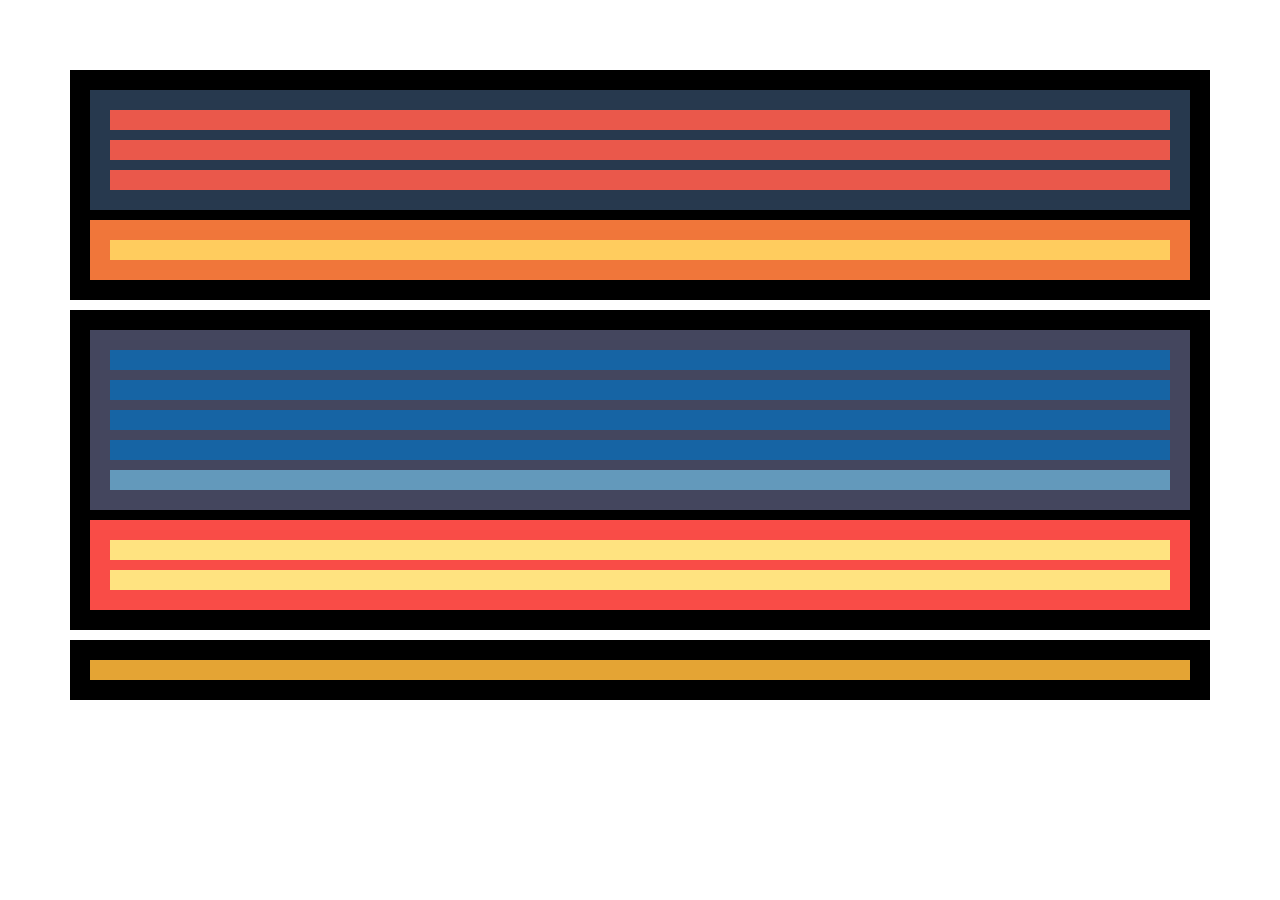
==== nivell-1/index.html @ adfc6685 "commit" ====
<!DOCTYPE html>
<html lang="en">
	<head>
        <meta charset="UTF-8">
		<title>Maquetacion html css</title>
        <link rel="preload" href="style.css" as="style">
		<link  rel="stylesheet" href="style.css" >

	</head>


	<body>
        <div class="body">
            <header class="header">
                <div class="menu">
                    <div class="logo"></div>
                    <div class="nav"></div>
                    <div class="social"></div>
                </div>
                <div class="text-principal">
                   <h1></h1>
                </div>
            </header>
            <section class="section">
                 <div class="articles" >
                    <article class="article"></article>
                    <article class="article"></article>
                    <article class="article"></article>
                    <article class="article"></article>
                    <nav class="navigation"></nav>
                 </div>
            <aside class="aside">
                <div class="publicity"></div>
                <div class="publicity"></div>
            </aside>    
            </section>
            <footer class="footer">
                <nav class="foot"></nav>
            </footer>
        </div>
        
             

       




    
	</body>
</html>
---- nivell-1/style.css ----
@charset "UTF-8";

*{
    margin: 10px;
    padding: 10px;
    box-sizing: border-box;
  }

  .body {

  }

     .header {
    background-color: #000;
}
         .menu{
            background: #27394e;

         }
            .logo{
                background: #ea584b;
            }
            .nav{
                background:#ea584b ;
            }
            .social{
                background:#ea584b ;
            }
        .text-principal{
            background: #f0763a;
        }
             h1{
                background: #ffcc5e;
             }
     .section {
    background-color: #000;
  }
        .articles{
            background: #44465e;

       }
             .article{
            background: #1664a4;

        }

            .navigation{
                background: #6399bb;
            }

        .aside{
            background: #f94c47;
        }
        
            .publicity{
                background: #ffe380;
            }
     .footer {
    background-color: #000;
  }
          .foot{
             background: #e4a434;
        }
---- nivell-1/style.css ----
@charset "UTF-8";

*{
    margin: 10px;
    padding: 10px;
    box-sizing: border-box;
  }

  .body {

  }

     .header {
    background-color: #000;
}
         .menu{
            background: #27394e;

         }
            .logo{
                background: #ea584b;
            }
            .nav{
                background:#ea584b ;
            }
            .social{
                background:#ea584b ;
            }
        .text-principal{
            background: #f0763a;
        }
             h1{
                background: #ffcc5e;
             }
     .section {
    background-color: #000;
  }
        .articles{
            background: #44465e;

       }
             .article{
            background: #1664a4;

        }

            .navigation{
                background: #6399bb;
            }

        .aside{
            background: #f94c47;
        }
        
            .publicity{
                background: #ffe380;
            }
     .footer {
    background-color: #000;
  }
          .foot{
             background: #e4a434;
        }
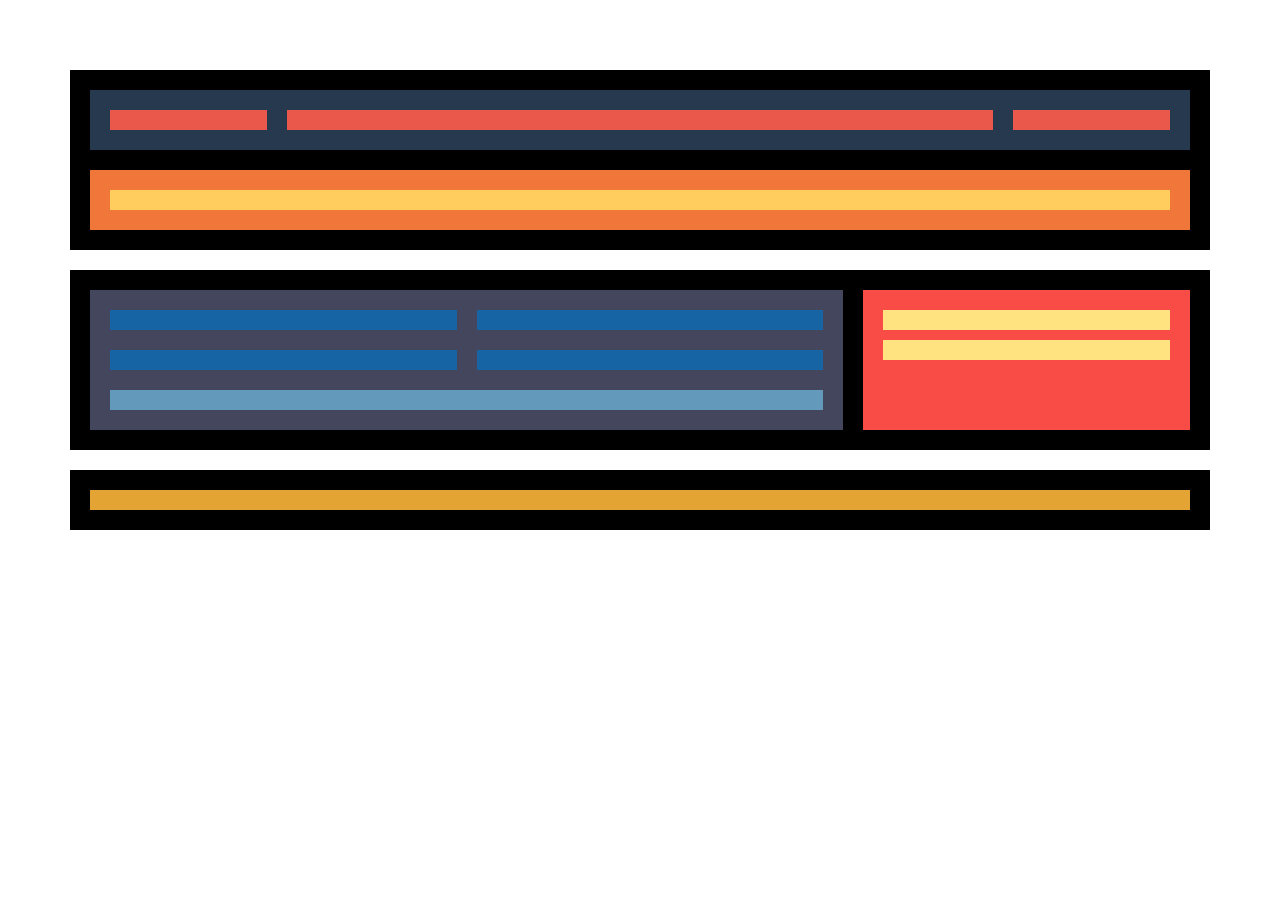
==== commit 00bcc2f3: "commit" ====
--- a/nivell-1/index.html
+++ b/nivell-1/index.html
@@ -3,6 +3,8 @@
 	<head>
         <meta charset="UTF-8">
 		<title>Maquetacion html css</title>
+        <meta name="viewport" content= "width=device-with, user-scalable=no, 
+        initial-scal=1.0, maximum-sclae=1.0, minimum-scale=1.0">
         <link rel="preload" href="style.css" as="style">
 		<link  rel="stylesheet" href="style.css" >
 
--- a/nivell-1/style.css
+++ b/nivell-1/style.css
@@ -7,24 +7,38 @@
   }
 
   .body {
+     display: flex;
+     flex-flow: column nowrap;
+     background-color: #ffffff;
+     max-width:1200px
+     
 
+    
+     
   }
 
      .header {
     background-color: #000;
+     display: flex;
+     flex-flow: column nowrap;
 }
          .menu{
             background: #27394e;
+            display: flex;
+            flex-flow: rowrap;
 
          }
             .logo{
                 background: #ea584b;
+                flex:1 1 auto;
             }
             .nav{
                 background:#ea584b ;
+                flex:5 1 auto;
             }
             .social{
                 background:#ea584b ;
+                flex:1 1 auto;
             }
         .text-principal{
             background: #f0763a;
@@ -34,22 +48,29 @@
              }
      .section {
     background-color: #000;
+    display: flex ;
   }
         .articles{
             background: #44465e;
+            flex: 2 1 auto;
+            display: flex;
+            flex-flow: row wrap;
 
        }
              .article{
             background: #1664a4;
+            flex:1  1  40% ;
 
         }
 
             .navigation{
                 background: #6399bb;
+                flex:1 1 100%;
             }
 
         .aside{
             background: #f94c47;
+            flex:1 1 auto;
         }
         
             .publicity{
@@ -62,9 +83,56 @@
              background: #e4a434;
         }
 
+        /* media queries */
   
+        @media all and (max-width: 800px) {
+          .section {
+            flex-direction:column ;
+             background-color: yellow; 
+             }
+                
+            
 
+        }
 
+        @media all and (max-width: 400px) {
+            
+            .menu {
+                flex-direction:column ;
+                 background-color: ; 
+                 }
+            .section {
+              flex-direction:column ;
+               }
+                 .articles {
+                background-color: #004763;
+                }
+               
+                 .article {
+                background-color: #558991;
+               }
+                 .navigation {
+                background-color: #97d4c5;
+               }
+
+                 .aside{
+                background-color: #ff784c;
+               }
+                  .publicity {
+                  background-color: #ffab64;
+                   }
+             .foot {
+                    background-color: #ffbf60;
+                  }
+          }    
+
+                      
+               
+              
+  
+          
+
+ff784c
 
 
 
--- a/nivell-1/style.css
+++ b/nivell-1/style.css
@@ -7,24 +7,38 @@
   }
 
   .body {
+     display: flex;
+     flex-flow: column nowrap;
+     background-color: #ffffff;
+     max-width:1200px
+     
 
+    
+     
   }
 
      .header {
     background-color: #000;
+     display: flex;
+     flex-flow: column nowrap;
 }
          .menu{
             background: #27394e;
+            display: flex;
+            flex-flow: rowrap;
 
          }
             .logo{
                 background: #ea584b;
+                flex:1 1 auto;
             }
             .nav{
                 background:#ea584b ;
+                flex:5 1 auto;
             }
             .social{
                 background:#ea584b ;
+                flex:1 1 auto;
             }
         .text-principal{
             background: #f0763a;
@@ -34,22 +48,29 @@
              }
      .section {
     background-color: #000;
+    display: flex ;
   }
         .articles{
             background: #44465e;
+            flex: 2 1 auto;
+            display: flex;
+            flex-flow: row wrap;
 
        }
              .article{
             background: #1664a4;
+            flex:1  1  40% ;
 
         }
 
             .navigation{
                 background: #6399bb;
+                flex:1 1 100%;
             }
 
         .aside{
             background: #f94c47;
+            flex:1 1 auto;
         }
         
             .publicity{
@@ -62,9 +83,56 @@
              background: #e4a434;
         }
 
+        /* media queries */
   
+        @media all and (max-width: 800px) {
+          .section {
+            flex-direction:column ;
+             background-color: yellow; 
+             }
+                
+            
 
+        }
 
+        @media all and (max-width: 400px) {
+            
+            .menu {
+                flex-direction:column ;
+                 background-color: ; 
+                 }
+            .section {
+              flex-direction:column ;
+               }
+                 .articles {
+                background-color: #004763;
+                }
+               
+                 .article {
+                background-color: #558991;
+               }
+                 .navigation {
+                background-color: #97d4c5;
+               }
+
+                 .aside{
+                background-color: #ff784c;
+               }
+                  .publicity {
+                  background-color: #ffab64;
+                   }
+             .foot {
+                    background-color: #ffbf60;
+                  }
+          }    
+
+                      
+               
+              
+  
+          
+
+ff784c
 
 
 
